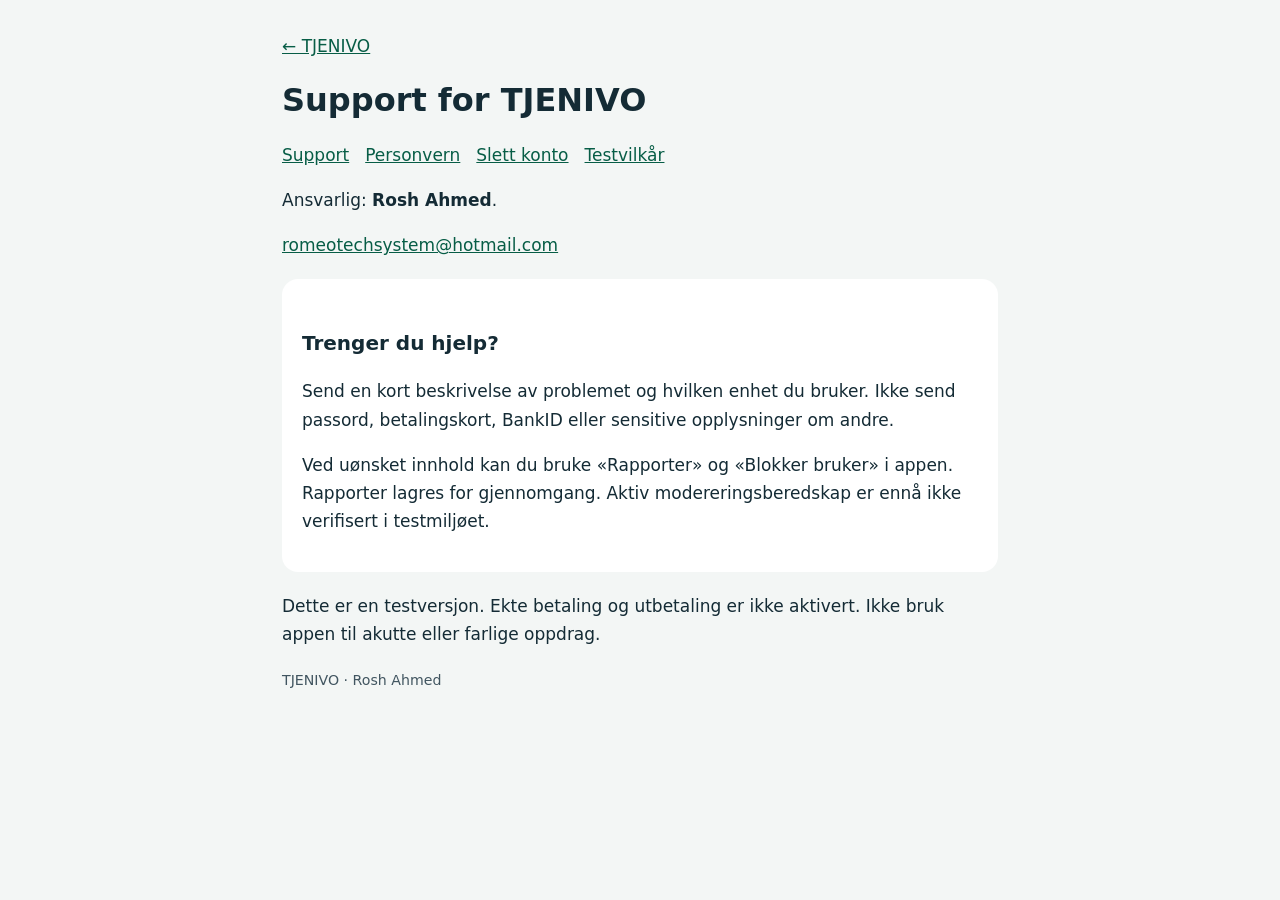
==== index.html @ fb491948 "Publish TJENIVO index.html" ====
<!doctype html><html lang="nb"><head><meta charset="utf-8"><meta name="viewport" content="width=device-width,initial-scale=1"><meta name="robots" content="noindex"><title>Support for TJENIVO</title><link rel="stylesheet" href="legal.css"></head><body><main><a href="index.html">← TJENIVO</a><h1>Support for TJENIVO</h1><nav aria-label="Informasjon"><a href="support.html">Support</a><a href="privacy.html">Personvern</a><a href="delete-account.html">Slett konto</a><a href="terms.html">Testvilkår</a></nav><p>Ansvarlig: <strong>Rosh Ahmed</strong>.</p><p><a href="mailto:romeotechsystem@hotmail.com">romeotechsystem@hotmail.com</a></p><section><h2>Trenger du hjelp?</h2><p>Send en kort beskrivelse av problemet og hvilken enhet du bruker. Ikke send passord, betalingskort, BankID eller sensitive opplysninger om andre.</p><p>Ved uønsket innhold kan du bruke «Rapporter» og «Blokker bruker» i appen. Rapporter lagres for gjennomgang. Aktiv modereringsberedskap er ennå ikke verifisert i testmiljøet.</p></section><p>Dette er en testversjon. Ekte betaling og utbetaling er ikke aktivert. Ikke bruk appen til akutte eller farlige oppdrag.</p><footer><small>TJENIVO · Rosh Ahmed</small></footer></main></body></html>
---- legal.css ----
*{box-sizing:border-box}body{margin:0;background:#f3f6f5;color:#142b35;font:17px/1.65 system-ui,sans-serif}main{max-width:760px;margin:auto;padding:32px 22px}h1{font-size:2rem;line-height:1.2}h2{font-size:1.25rem;margin-top:28px}a{color:#075d46;overflow-wrap:anywhere}nav{display:flex;flex-wrap:wrap;gap:16px}section{background:white;border-radius:16px;padding:20px;margin:20px 0}small{color:#415560}:focus-visible{outline:3px solid #008060;outline-offset:3px}
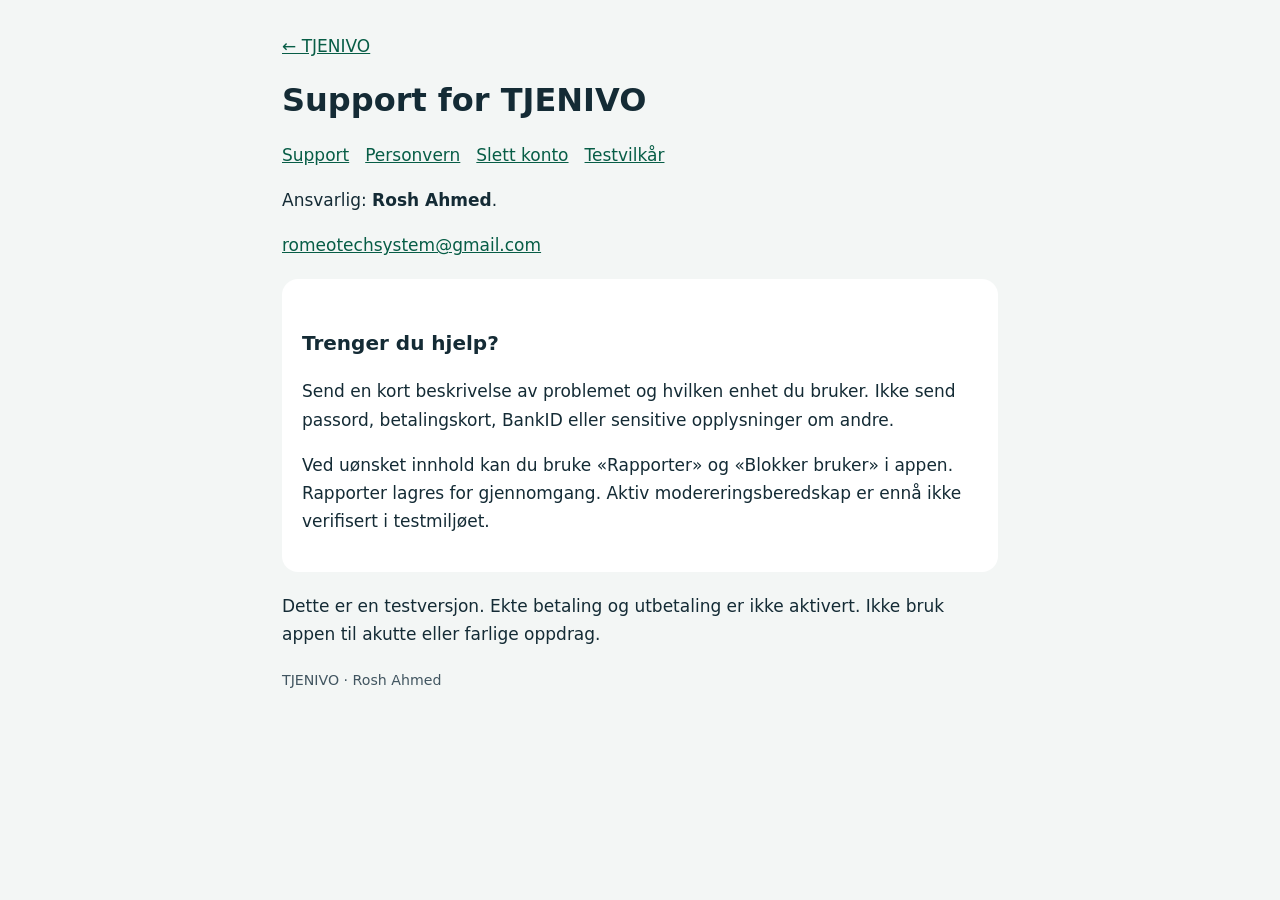
==== commit 0bcdf924: "Update TJENIVO support to owner requested Gmail" ====
--- a/index.html
+++ b/index.html
@@ -1 +1 @@
-<!doctype html><html lang="nb"><head><meta charset="utf-8"><meta name="viewport" content="width=device-width,initial-scale=1"><meta name="robots" content="noindex"><title>Support for TJENIVO</title><link rel="stylesheet" href="legal.css"></head><body><main><a href="index.html">← TJENIVO</a><h1>Support for TJENIVO</h1><nav aria-label="Informasjon"><a href="support.html">Support</a><a href="privacy.html">Personvern</a><a href="delete-account.html">Slett konto</a><a href="terms.html">Testvilkår</a></nav><p>Ansvarlig: <strong>Rosh Ahmed</strong>.</p><p><a href="mailto:romeotechsystem@hotmail.com">romeotechsystem@hotmail.com</a></p><section><h2>Trenger du hjelp?</h2><p>Send en kort beskrivelse av problemet og hvilken enhet du bruker. Ikke send passord, betalingskort, BankID eller sensitive opplysninger om andre.</p><p>Ved uønsket innhold kan du bruke «Rapporter» og «Blokker bruker» i appen. Rapporter lagres for gjennomgang. Aktiv modereringsberedskap er ennå ikke verifisert i testmiljøet.</p></section><p>Dette er en testversjon. Ekte betaling og utbetaling er ikke aktivert. Ikke bruk appen til akutte eller farlige oppdrag.</p><footer><small>TJENIVO · Rosh Ahmed</small></footer></main></body></html>+<!doctype html><html lang="nb"><head><meta charset="utf-8"><meta name="viewport" content="width=device-width,initial-scale=1"><meta name="robots" content="noindex"><title>Support for TJENIVO</title><link rel="stylesheet" href="legal.css"></head><body><main><a href="index.html">← TJENIVO</a><h1>Support for TJENIVO</h1><nav aria-label="Informasjon"><a href="support.html">Support</a><a href="privacy.html">Personvern</a><a href="delete-account.html">Slett konto</a><a href="terms.html">Testvilkår</a></nav><p>Ansvarlig: <strong>Rosh Ahmed</strong>.</p><p><a href="mailto:romeotechsystem@gmail.com">romeotechsystem@gmail.com</a></p><section><h2>Trenger du hjelp?</h2><p>Send en kort beskrivelse av problemet og hvilken enhet du bruker. Ikke send passord, betalingskort, BankID eller sensitive opplysninger om andre.</p><p>Ved uønsket innhold kan du bruke «Rapporter» og «Blokker bruker» i appen. Rapporter lagres for gjennomgang. Aktiv modereringsberedskap er ennå ikke verifisert i testmiljøet.</p></section><p>Dette er en testversjon. Ekte betaling og utbetaling er ikke aktivert. Ikke bruk appen til akutte eller farlige oppdrag.</p><footer><small>TJENIVO · Rosh Ahmed</small></footer></main></body></html>
